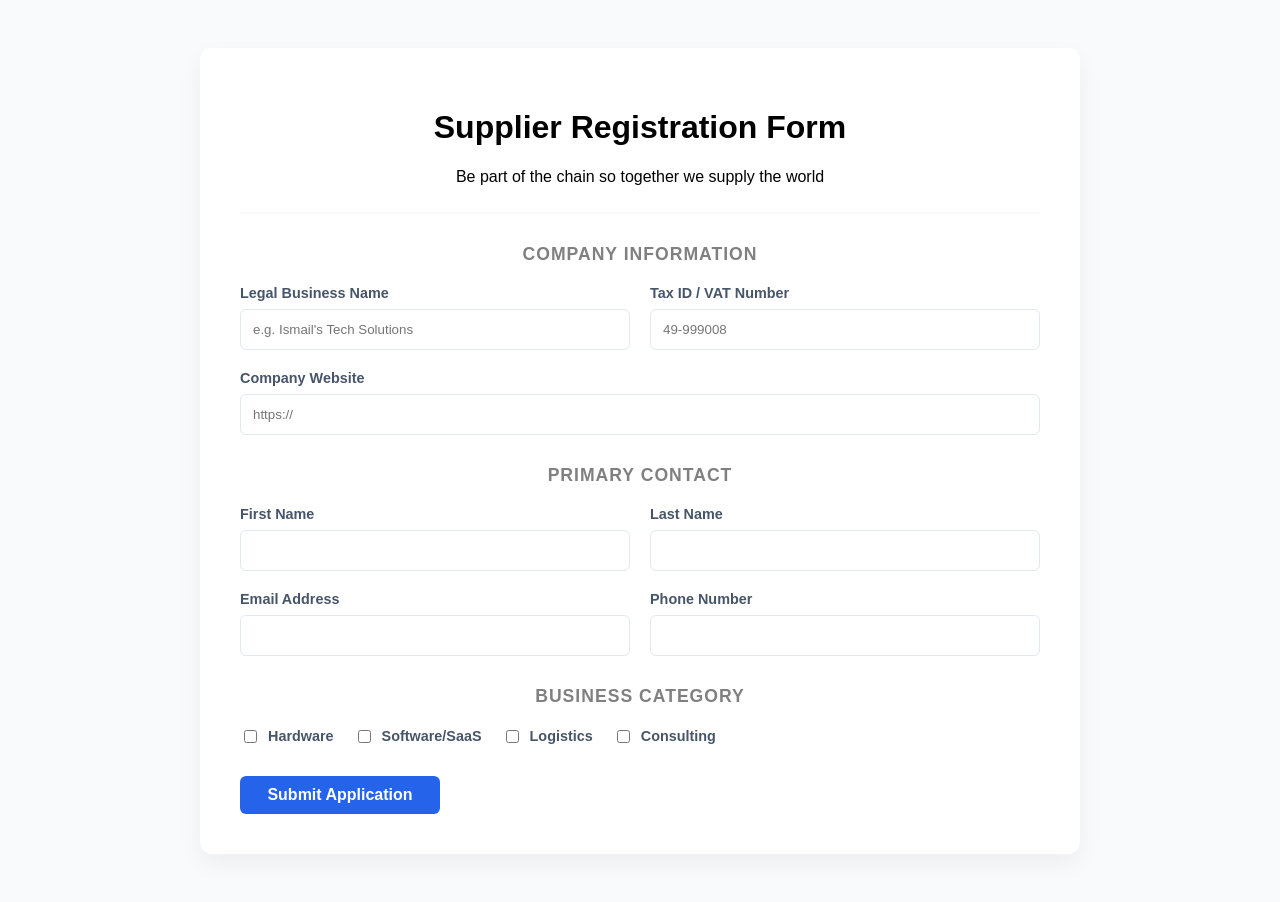
==== supplier.html @ c553f98c "my class work using grid and flex" ====
<!doctype html>
<html lang="en">
  <head>
    <meta charset="UTF-8" />
    <meta name="viewport" content="width=device-width, initial-scale=1.0" />
    <title>SUPPLIER REGISTRATION FORM</title>
    <link rel="stylesheet" href="style.css" />
  </head>
  <body>
    <div class="form-container">
      <header>
        <h1>Supplier Registration Form</h1>
        <p>Be part of the chain so together we supply the world</p>
      </header>

      <form action="#" method="POST">
        <section class="form-section">
          <h3>Company Information</h3>
          <div class="grid-layout">
            <div class="form-group">
              <label>Legal Business Name</label>
              <input
                type="text"
                placeholder="e.g. Ismail's Tech Solutions"
                required
              />
            </div>
            <div class="form-group">
              <label>Tax ID / VAT Number</label>
              <input type="text" placeholder="49-999008" required />
            </div>
            <div class="form-group full-width">
              <label>Company Website</label>
              <input type="url" placeholder="https://" />
            </div>
          </div>
        </section>

        <section class="form-section">
          <h3>Primary Contact</h3>
          <div class="grid-layout">
            <div class="form-group">
              <label>First Name</label>
              <input type="text" required />
            </div>
            <div class="form-group">
              <label>Last Name</label>
              <input type="text" required />
            </div>
            <div class="form-group">
              <label>Email Address</label>
              <input type="email" required />
            </div>
            <div class="form-group">
              <label>Phone Number</label>
              <input type="tel" required />
            </div>
          </div>
        </section>

        <section class="form-section">
          <h3>Business Category</h3>
          <div class="flex-row">
            <div class="checkbox-group">
              <input type="checkbox" id="hw" /> <label for="hw">Hardware</label>
            </div>
            <div class="checkbox-group">
              <input type="checkbox" id="sw" />
              <label for="sw">Software/SaaS</label>
            </div>
            <div class="checkbox-group">
              <input type="checkbox" id="log" />
              <label for="log">Logistics</label>
            </div>
            <div class="checkbox-group">
              <input type="checkbox" id="cons" />
              <label for="cons">Consulting</label>
            </div>
          </div>
        </section>

        <button type="submit" class="submit-btn">Submit Application</button>
      </form>
    </div>
  </body>
</html>
---- style.css ----
:root {
    --primary-blue: #2563eb;
    --dark-bg: #1e293b;
    --light-gray: #f8fafc;
    --border-color: #e2e8f0;
}

h1{
        text-align: center;
    }
    p{
        text-align: center;
    }
    h3{
        text-align: center;
    }


body {
    font-family: 'Segoe UI', Tahoma, Geneva, Verdana, sans-serif;
    background-color: var(--light-gray);
    display: flex;
    justify-content: center;
    padding: 40px 20px;
}

.form-container {
    background: white;
    max-width: 800px;
    width: 100%;
    padding: 40px;
    border-radius: 12px;
    box-shadow: 0 10px 25px rgba(0,0,0,0.05);
    align-self: center;

}

header {
    margin-bottom: 30px;
    border-bottom: 2px solid var(--light-gray);
    padding-bottom: 10px;
}

h3 {
    color: gray;
    margin-bottom: 20px;
    font-size: 1.1rem;
    text-transform: uppercase;
    letter-spacing: 1px;
}


.grid-layout {
    display: grid;
    grid-template-columns: 1fr 1fr; 
    gap: 20px;
    margin-bottom: 30px;
}

.full-width {
    grid-column: span 2; 
}

.flex-row {
    display: flex;
    flex-wrap: wrap;
    gap: 20px;
    margin-bottom: 30px;
}

.checkbox-group {
    display: flex;
    align-items: center;
    gap: 8px;
}

.form-group {
    display: flex;
    flex-direction: column;
    gap: 8px;
}

label {
    font-weight: 600;
    font-size: 0.9rem;
    color: #475569;
}

input[type="text"],
input[type="email"],
input[type="url"],
input[type="tel"] {
    padding: 12px;
    border: 1px solid var(--border-color);
    border-radius: 6px;
    transition: border-color 0.2s;
}

input:focus {
    outline: none;
    border-color: var(--primary-blue);
    box-shadow: 0 0 0 3px rgba(37, 99, 235, 0.1);
    
}

.submit-btn {
    width: 25%;
    padding: 10px;
    background-color: var(--primary-blue);
    color: white;
    border: none;
    border-radius: 6px;
    font-size: 1rem;
    font-weight: bold;
    cursor: pointer;
    
}

.submit-btn:hover {
    background-color: #1d4ed8;

}
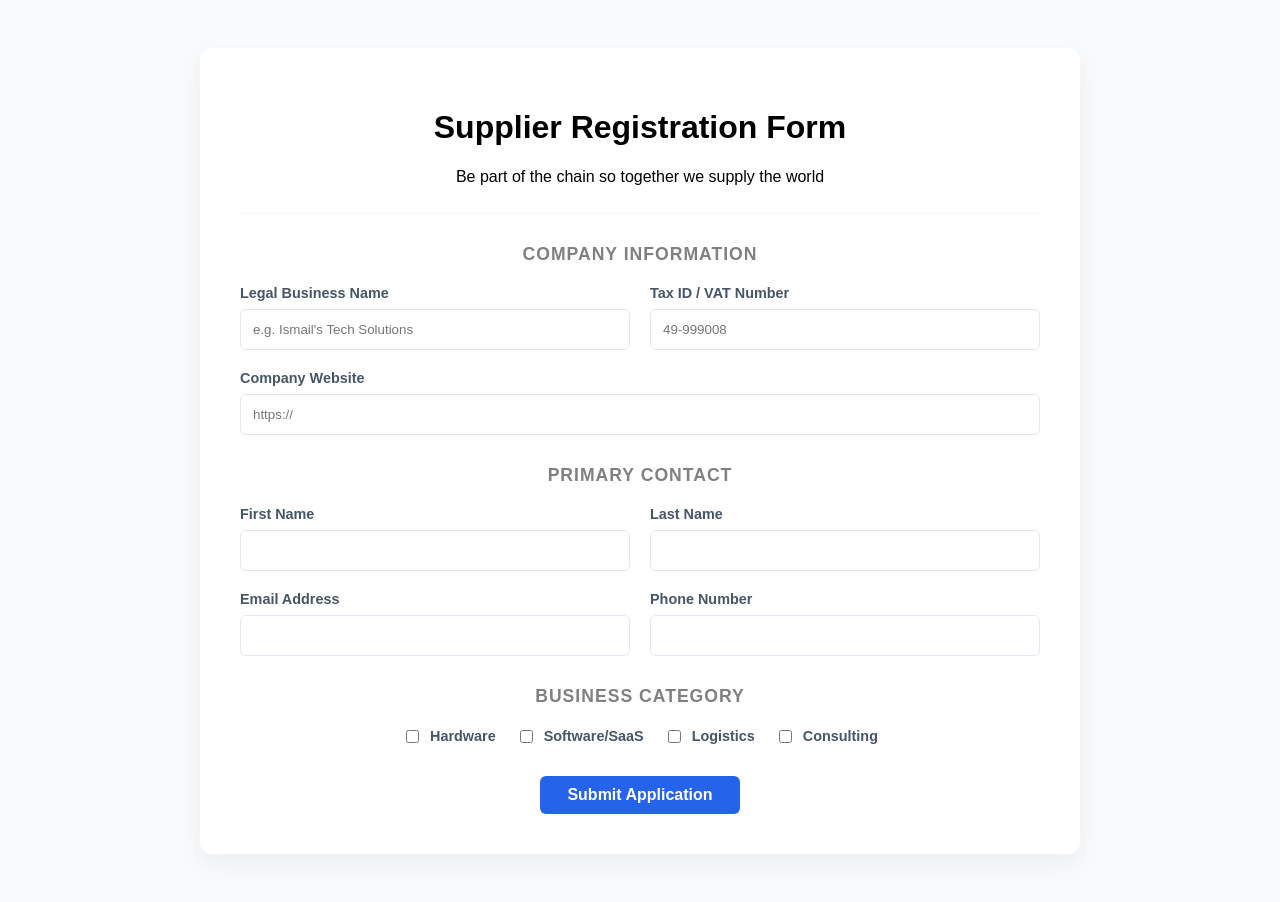
==== commit 5fefd8d7: "updated" ====
--- a/supplier.html
+++ b/supplier.html
@@ -78,8 +78,9 @@
             </div>
           </div>
         </section>
-
+         <div class="btn">
         <button type="submit" class="submit-btn">Submit Application</button>
+        </div>
       </form>
     </div>
   </body>
--- a/style.css
+++ b/style.css
@@ -66,6 +66,7 @@
     flex-wrap: wrap;
     gap: 20px;
     margin-bottom: 30px;
+    justify-content: center;
 }
 
 .checkbox-group {
@@ -114,6 +115,13 @@
     font-weight: bold;
     cursor: pointer;
     
+    justify-content: center;
+    
+    
+}
+.btn{
+    display: flex;
+   justify-content: center;
 }
 
 .submit-btn:hover {
